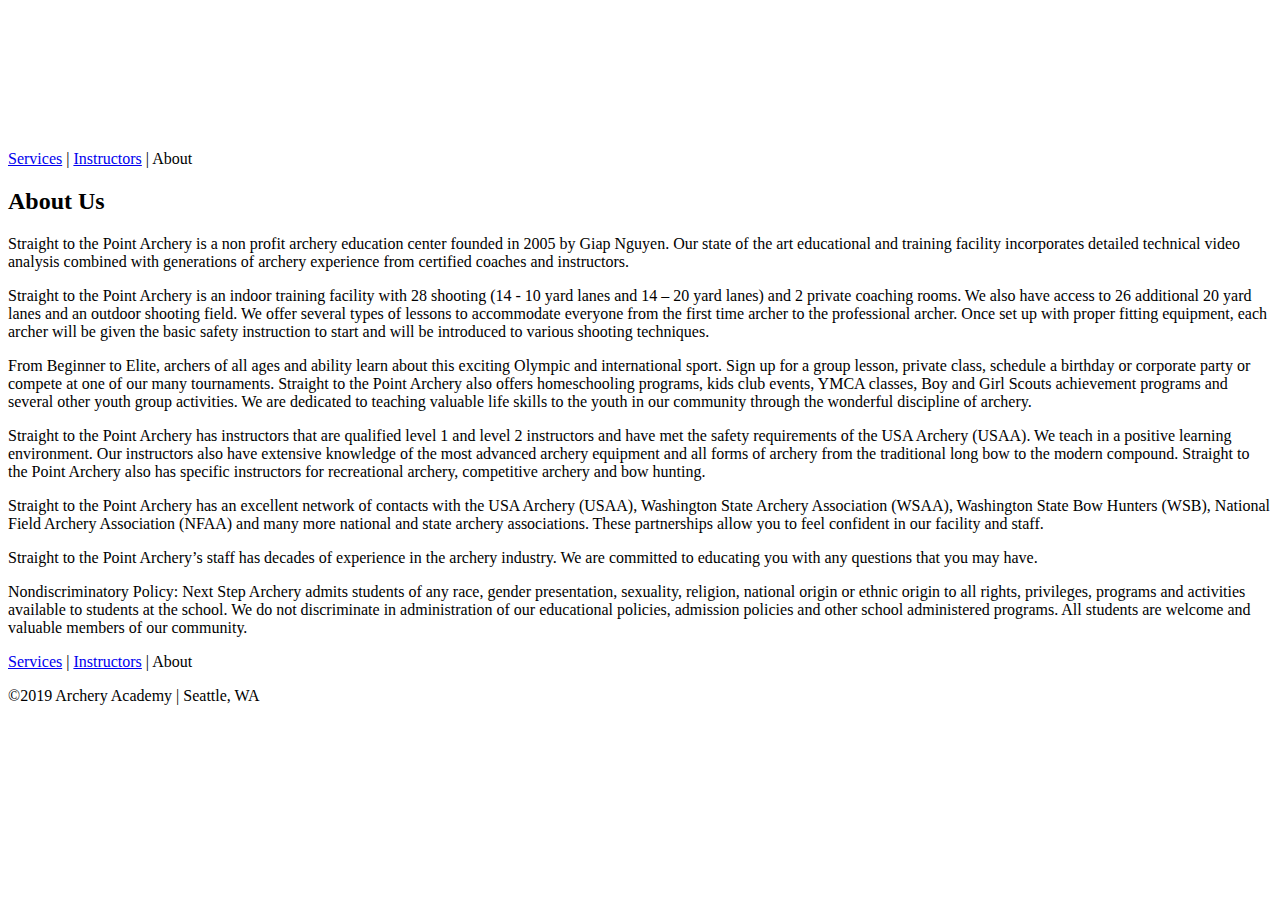
==== about.html @ 1ca1f2bb "Initial commit" ====
<!DOCTYPE html>
<html lang="en">

  <head>
    <meta charset="utf-8">
    <title>Archery Academy</title>
  </head>

  <!-- Body of HTML page -->
  <body>

    <!-- Header -->
    <header>
      <figure>
        <a href="index.html">
          <img src="images/archeryAcademy-logo-white.png" alt="Archery Academy logo" >
        </a>
      </figure>
      <nav>
        <a href="classes.html">Services</a> |
        <a href="instructors.html">Instructors</a> |
        <a>About</a>
      </nav>
    </header>

    <main>

      <h2>About Us</h2>

      <p>Straight to the Point Archery is a non profit archery education center founded in 2005 by Giap Nguyen.  Our state of the art educational and training facility incorporates detailed technical video analysis combined with generations of archery experience from certified coaches and instructors.</p>

      <p>Straight to the Point Archery is an indoor training facility with  28 shooting (14 -  10 yard lanes and 14 – 20 yard lanes) and 2 private coaching rooms. We also have access to 26  additional  20 yard lanes  and an outdoor shooting field.  We offer several types of lessons to accommodate everyone from the first time archer to the professional archer. Once set up with proper fitting equipment, each archer will be given the basic safety instruction to start and will be introduced to various shooting techniques.</p>

      <p>From Beginner to Elite, archers of all ages and ability learn about this exciting Olympic and international sport. Sign up for a group lesson, private class, schedule a birthday or corporate party or compete at one of our many tournaments.  Straight to the Point Archery also offers homeschooling programs, kids club events, YMCA classes, Boy and Girl Scouts achievement programs and several other youth group activities. We are dedicated to teaching valuable life skills to the youth in our community through the wonderful discipline of archery.</p>

      <p>Straight to the Point Archery has instructors that are qualified level 1 and level 2 instructors and have met the safety requirements of the USA Archery (USAA). We teach in a positive learning environment.  Our instructors also have extensive knowledge of the most advanced archery equipment and all forms of archery from the traditional long bow to the modern compound.  Straight to the Point Archery also has specific instructors for recreational archery, competitive archery and bow hunting.</p>

      <p>Straight to the Point Archery has an excellent network of contacts with the USA Archery (USAA), Washington State Archery Association (WSAA), Washington State Bow Hunters (WSB), National Field Archery Association (NFAA) and many more national and state archery associations. These partnerships allow you to feel confident in our facility and staff.</p>

      <p>Straight to the Point Archery’s staff has decades of experience in the archery industry. We are committed to educating you with any questions that you may have.
      </p>

      <p>Nondiscriminatory Policy: Next Step Archery admits students of any race, gender presentation, sexuality, religion, national origin or ethnic origin to all rights, privileges, programs and activities available to students at the school. We do not discriminate in administration of our educational policies, admission policies and other school administered programs. All students are welcome and valuable members of our community.
      </p>

    </main>

    <!-- Bottom of the page stuff -->
    <!-- Footer -->
    <footer> 
      <nav>
        <a href="classes.html">Services</a> |
        <a href="instructors.html">Instructors</a> |
        <a>About</a>
      </nav>
      <p>©2019 Archery Academy | Seattle, WA</p>
    </footer> 
  </body>
</html>
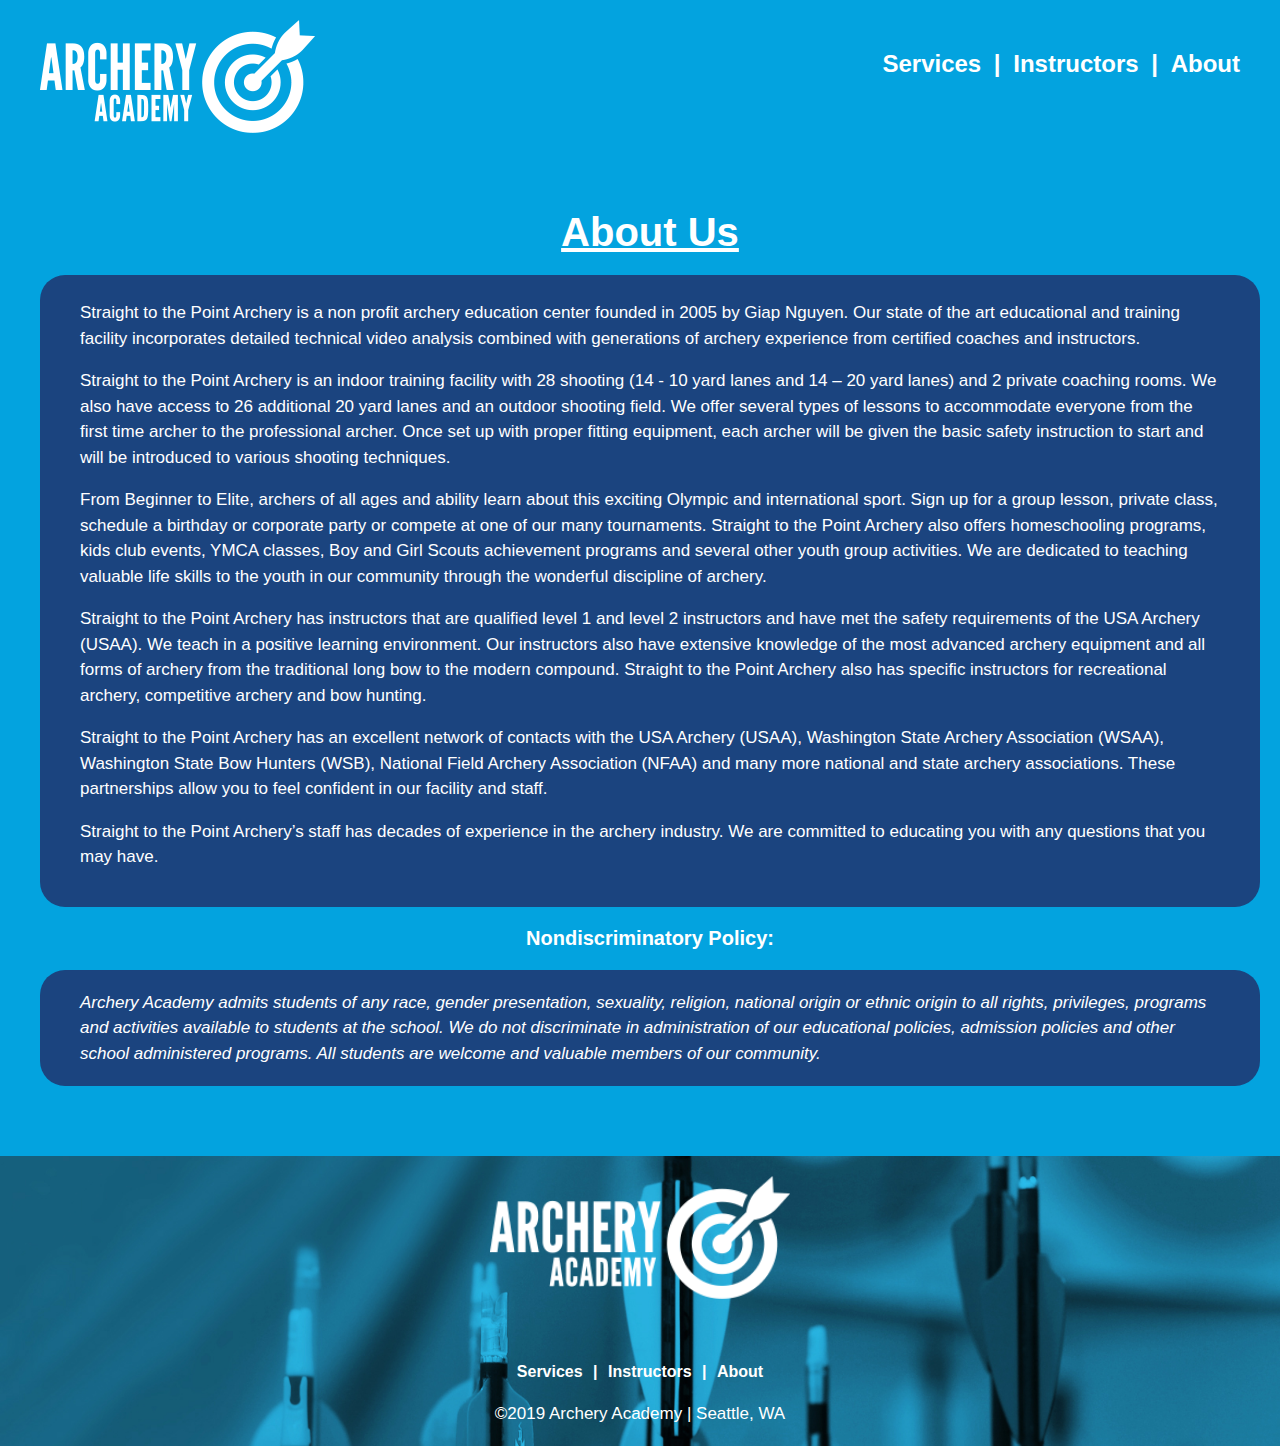
==== commit 7d4550e1: "Add styling to all pages. Site is functional." ====
--- a/about.html
+++ b/about.html
@@ -3,52 +3,61 @@
 
   <head>
     <meta charset="utf-8">
-    <title>Archery Academy</title>
+    <title>About: Archery Academy</title>
+    <link rel="stylesheet" type="text/css" href="styles/about-stylesheet.css">
   </head>
 
   <!-- Body of HTML page -->
   <body>
 
     <!-- Header -->
-    <header>
+    <header id="item-a">
       <figure>
         <a href="index.html">
           <img src="images/archeryAcademy-logo-white.png" alt="Archery Academy logo" >
         </a>
       </figure>
-      <nav>
+      <nav id="header-nav">
         <a href="classes.html">Services</a> |
         <a href="instructors.html">Instructors</a> |
         <a>About</a>
       </nav>
     </header>
 
-    <main>
+    <main id="item-b" class="flex-outer">
 
-      <h2>About Us</h2>
+      <h1>About Us</h1>
 
-      <p>Straight to the Point Archery is a non profit archery education center founded in 2005 by Giap Nguyen.  Our state of the art educational and training facility incorporates detailed technical video analysis combined with generations of archery experience from certified coaches and instructors.</p>
+      <div class="about-div">
+        <p>Straight to the Point Archery is a non profit archery education center founded in 2005 by Giap Nguyen.  Our state of the art educational and training facility incorporates detailed technical video analysis combined with generations of archery experience from certified coaches and instructors.</p>
 
-      <p>Straight to the Point Archery is an indoor training facility with  28 shooting (14 -  10 yard lanes and 14 – 20 yard lanes) and 2 private coaching rooms. We also have access to 26  additional  20 yard lanes  and an outdoor shooting field.  We offer several types of lessons to accommodate everyone from the first time archer to the professional archer. Once set up with proper fitting equipment, each archer will be given the basic safety instruction to start and will be introduced to various shooting techniques.</p>
+        <p>Straight to the Point Archery is an indoor training facility with  28 shooting (14 -  10 yard lanes and 14 – 20 yard lanes) and 2 private coaching rooms. We also have access to 26  additional  20 yard lanes  and an outdoor shooting field.  We offer several types of lessons to accommodate everyone from the first time archer to the professional archer. Once set up with proper fitting equipment, each archer will be given the basic safety instruction to start and will be introduced to various shooting techniques.</p>
 
-      <p>From Beginner to Elite, archers of all ages and ability learn about this exciting Olympic and international sport. Sign up for a group lesson, private class, schedule a birthday or corporate party or compete at one of our many tournaments.  Straight to the Point Archery also offers homeschooling programs, kids club events, YMCA classes, Boy and Girl Scouts achievement programs and several other youth group activities. We are dedicated to teaching valuable life skills to the youth in our community through the wonderful discipline of archery.</p>
+        <p>From Beginner to Elite, archers of all ages and ability learn about this exciting Olympic and international sport. Sign up for a group lesson, private class, schedule a birthday or corporate party or compete at one of our many tournaments.  Straight to the Point Archery also offers homeschooling programs, kids club events, YMCA classes, Boy and Girl Scouts achievement programs and several other youth group activities. We are dedicated to teaching valuable life skills to the youth in our community through the wonderful discipline of archery.</p>
 
-      <p>Straight to the Point Archery has instructors that are qualified level 1 and level 2 instructors and have met the safety requirements of the USA Archery (USAA). We teach in a positive learning environment.  Our instructors also have extensive knowledge of the most advanced archery equipment and all forms of archery from the traditional long bow to the modern compound.  Straight to the Point Archery also has specific instructors for recreational archery, competitive archery and bow hunting.</p>
+        <p>Straight to the Point Archery has instructors that are qualified level 1 and level 2 instructors and have met the safety requirements of the USA Archery (USAA). We teach in a positive learning environment.  Our instructors also have extensive knowledge of the most advanced archery equipment and all forms of archery from the traditional long bow to the modern compound.  Straight to the Point Archery also has specific instructors for recreational archery, competitive archery and bow hunting.</p>
 
-      <p>Straight to the Point Archery has an excellent network of contacts with the USA Archery (USAA), Washington State Archery Association (WSAA), Washington State Bow Hunters (WSB), National Field Archery Association (NFAA) and many more national and state archery associations. These partnerships allow you to feel confident in our facility and staff.</p>
+        <p>Straight to the Point Archery has an excellent network of contacts with the USA Archery (USAA), Washington State Archery Association (WSAA), Washington State Bow Hunters (WSB), National Field Archery Association (NFAA) and many more national and state archery associations. These partnerships allow you to feel confident in our facility and staff.</p>
 
-      <p>Straight to the Point Archery’s staff has decades of experience in the archery industry. We are committed to educating you with any questions that you may have.
-      </p>
+        <p>Straight to the Point Archery’s staff has decades of experience in the archery industry. We are committed to educating you with any questions that you may have.
+        </p>
+      </div>
 
-      <p>Nondiscriminatory Policy: Next Step Archery admits students of any race, gender presentation, sexuality, religion, national origin or ethnic origin to all rights, privileges, programs and activities available to students at the school. We do not discriminate in administration of our educational policies, admission policies and other school administered programs. All students are welcome and valuable members of our community.
+      <h4>Nondiscriminatory Policy:</h4>
+      <p class="ndp">Archery Academy admits students of any race, gender presentation, sexuality, religion, national origin or ethnic origin to all rights, privileges, programs and activities available to students at the school. We do not discriminate in administration of our educational policies, admission policies and other school administered programs. All students are welcome and valuable members of our community.
       </p>
 
     </main>
 
     <!-- Bottom of the page stuff -->
     <!-- Footer -->
-    <footer> 
-      <nav>
+    <footer id="item-c">
+      <figure>
+          <a href="index.html">
+            <img id="logo" src="images/archeryAcademy-logo-white.png" alt="Archery Academy logo" >
+          </a>
+      </figure>
+      <nav id="footer-nav">
         <a href="classes.html">Services</a> |
         <a href="instructors.html">Instructors</a> |
         <a>About</a>
--- a/styles/about-stylesheet.css
+++ b/styles/about-stylesheet.css
@@ -0,0 +1,216 @@
+/************************************************************************
+CSS Stylesheet
+*************************************************************************/
+html {
+  height: 100vh;
+  min-height: 100%;
+  margin: 0;
+  padding: 0;
+}
+
+body {
+  margin: 0;
+  padding: 0;
+  border: 0;
+  min-width: 790px;
+  height: 100%;
+}
+
+h1 {
+  font-family: "arial", sans-serif;
+  font-size: 40px;
+  font-weight: bold;
+  margin: auto;
+  padding: 0;
+  text-decoration: underline;
+}
+
+h4 {
+  font-family: "arial", sans-serif;
+  font-size: 20px;
+  font-weight: bold;
+  margin: auto;
+  padding: 0;
+}
+
+h5 {
+  font-family: "arial", sans-serif;
+  font-size: 14px;
+  font-weight: bold;
+  color: #ecb722;
+  margin: 0;
+  padding: 0;
+}
+
+p {
+  font-family: "arial", sans-serif;
+  font-size: 17px;
+  margin-top: 5px;
+  line-height: 1.5;
+}
+
+
+#item-a {
+  background-color: #03a3df;
+  grid-area: header;
+  display: flex;
+  flex-direction: row;
+  flex-wrap: wrap;
+  justify-content: space-between;
+  border: 0;
+  padding: 0px 40px;
+  margin: 0;
+  height: 160px;
+}
+
+#item-b {
+  background-color: #03a3df;
+  grid-area: main;
+  border: 0;
+  padding: 50px 40px;
+  padding-right: 20px;
+  margin: 0;
+  color: white;
+}
+
+#item-c {
+  grid-area: footer;
+  border: 0;
+  padding: 0;
+  margin: 0;  
+  min-height: 290px;
+}
+
+.container {
+  display: grid;
+  grid-template-columns: 50% 50%;
+  grid-template-rows: auto;
+  grid-template-areas: 
+    "header header"
+    "main main"
+    "footer footer";
+  margin: 0;
+  padding: 0;
+  border: 0;
+}
+
+.flex-outer {
+  display: flex;  
+  flex-direction: column;
+  justify-content: space-between;
+  flex-grow: 1;
+  margin: 0;
+  padding: 0;
+}
+
+.flex-h {
+  margin: auto;
+  padding: 0;
+}
+
+.about-div {
+  background-color: #1b447f;
+  margin: 20px 0px;
+  padding: 20px 40px;
+  border-radius: 25px;
+}
+
+.ndp {
+  background-color: #1b447f;
+  margin: 20px 0px;
+  padding: 20px 40px;
+  border-radius: 25px;
+  font-style: italic;
+}
+
+hr {
+  height: 2px;
+  background-color: #ecb722;
+  border: 0px;
+  margin-top: 10px;
+  margin-bottom: 20px;
+}
+
+figure {
+  padding: 20px 0px;
+  border: 0px;
+  margin: 0px;
+}
+
+#logo {
+  max-width: 100%;
+  min-width: 300px;
+  height: auto;
+}
+
+#header-nav {
+  font-family: "arial", sans-serif;
+  font-size: 24px;
+  font-weight: bold;
+  color: white;
+  padding: 50px 0px;
+  min-width: 300px;
+}
+
+#footer-nav {
+  font-family: "arial", sans-serif;
+  font-size: 16px;
+  font-weight: bold;
+  color: white;
+  min-width: 300px;
+}
+
+header a {
+  color: white;
+  text-decoration: none;
+  padding-left: 6px;
+  padding-right: 6px;
+}
+
+a:first-child {
+  padding-left: 0px;
+}
+
+a:last-child {
+  padding-right: 0px;
+}
+
+footer {
+  background-image: url('../images/footerImage.jpg');
+  background-repeat: no-repeat;
+  background-position: center;
+  background-size: cover;
+  color: white;
+  position: relative;
+}
+
+footer a {
+  color: white;
+  text-decoration: none;
+  padding-left: 6px;
+  padding-right: 6px;
+}
+
+footer figure {
+  margin: auto;
+  text-align: center;
+}
+
+footer nav {
+  position: absolute;
+  bottom: 60px;
+  width: 100%;
+  margin: 5px 0;
+  padding-left: 0;
+  padding-right: 0;
+  text-align: center;
+}
+
+footer p {
+  position: absolute;
+  bottom: 0;
+  width: 100%;
+  margin: auto;
+  text-align: center;
+  padding-bottom: 20px;
+}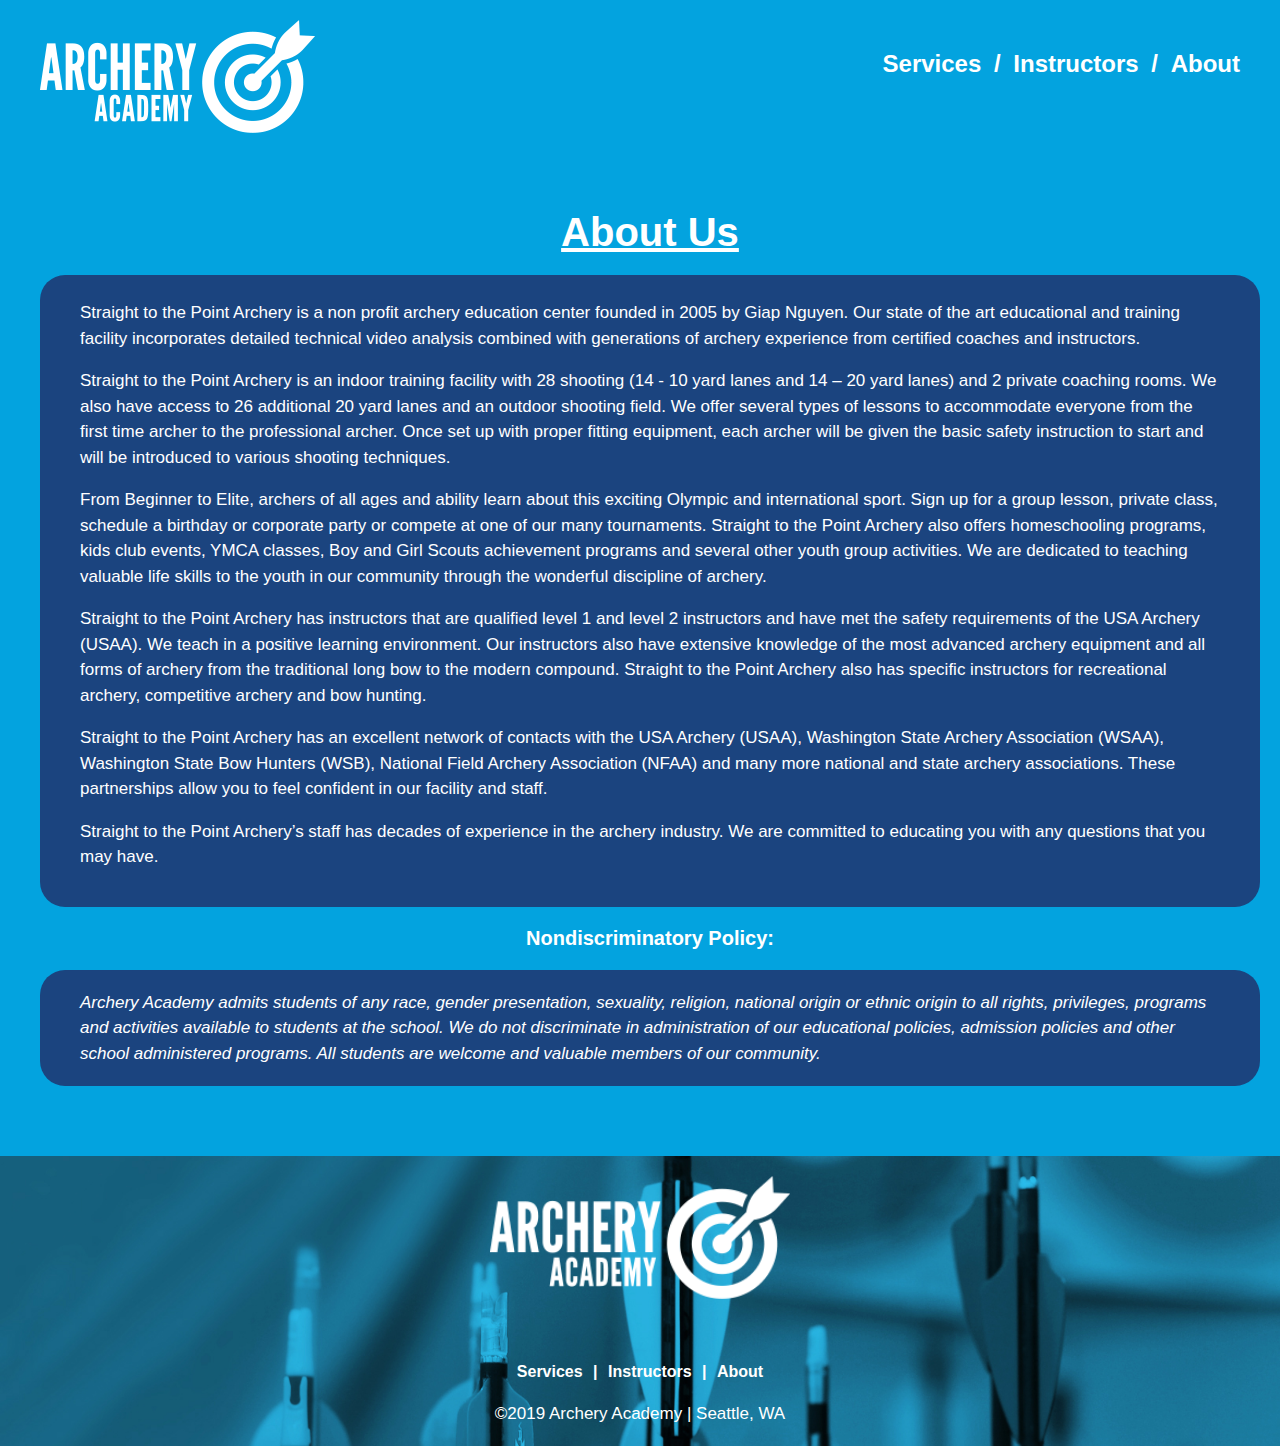
==== commit 1e440d5f: "Update some styling to correct margin issue" ====
--- a/about.html
+++ b/about.html
@@ -18,8 +18,8 @@
         </a>
       </figure>
       <nav id="header-nav">
-        <a href="classes.html">Services</a> |
-        <a href="instructors.html">Instructors</a> |
+        <a href="classes.html">Services</a> /
+        <a href="instructors.html">Instructors</a> /
         <a>About</a>
       </nav>
     </header>
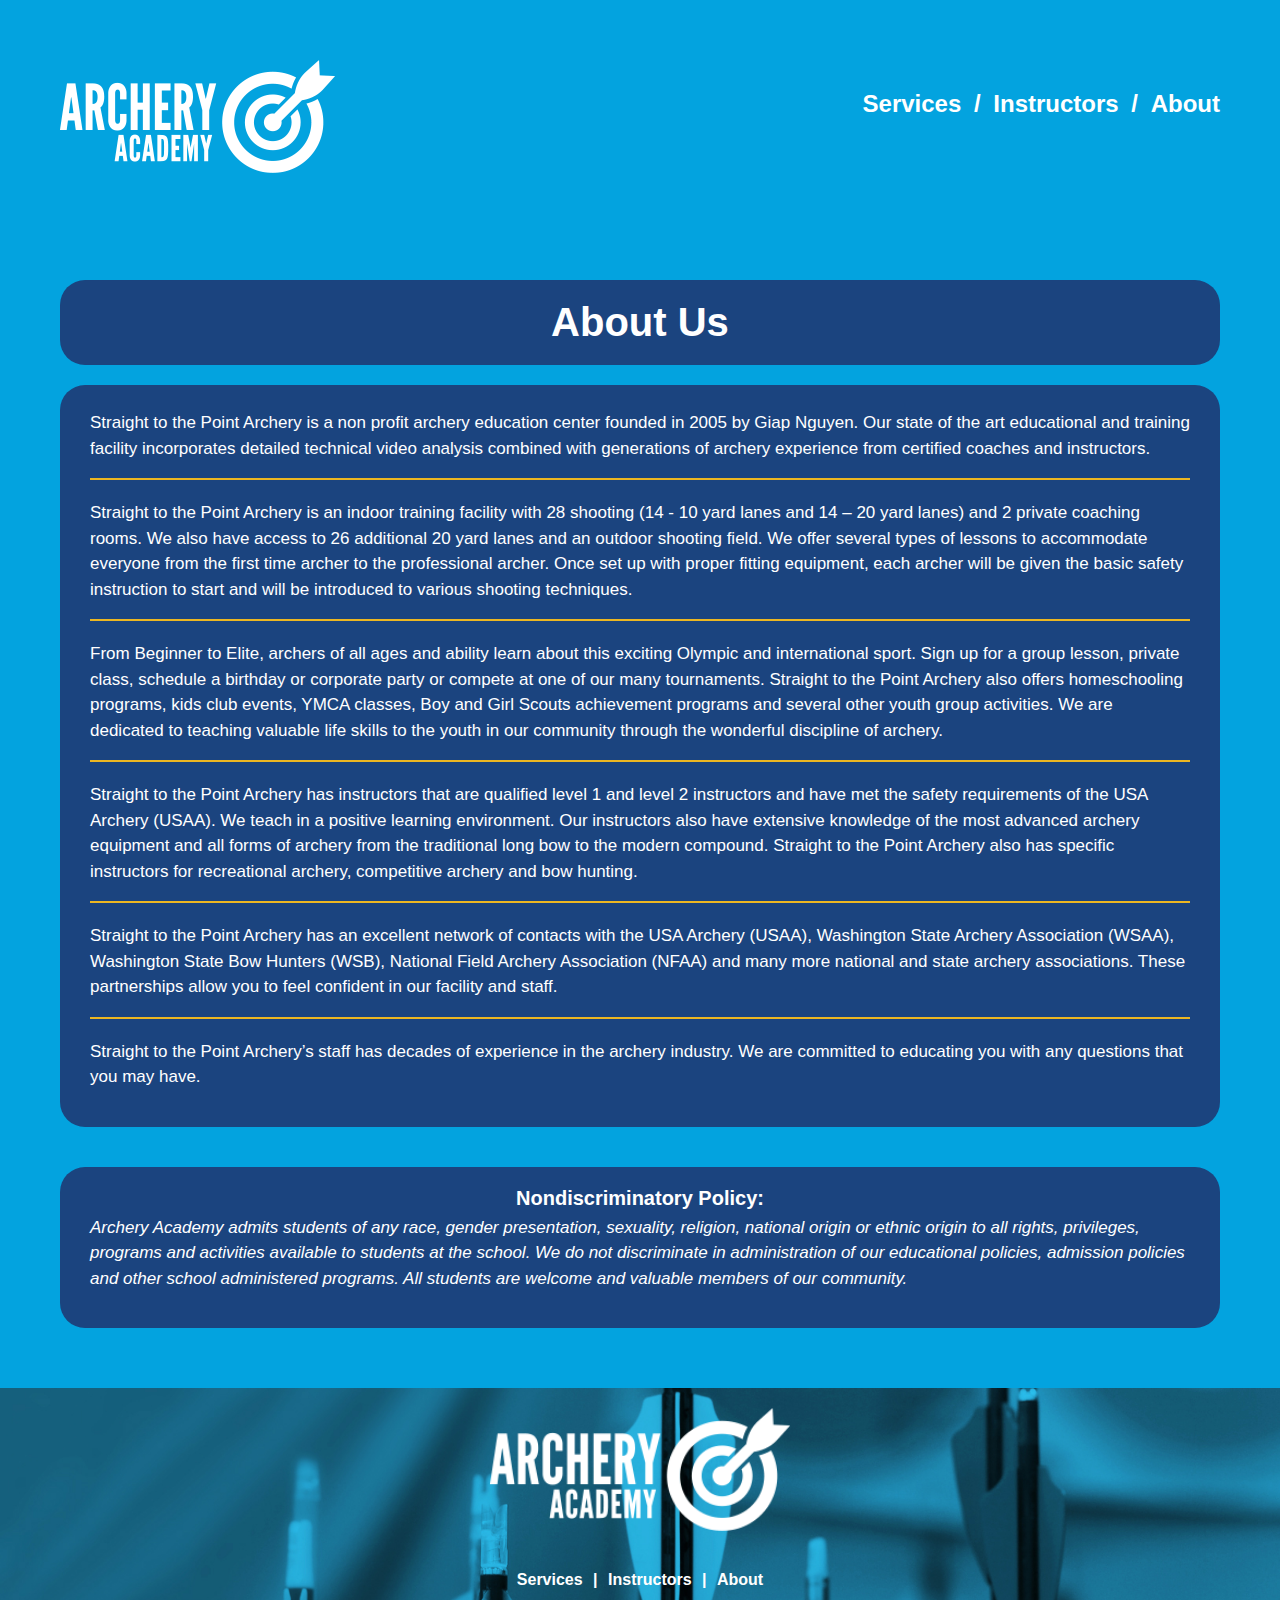
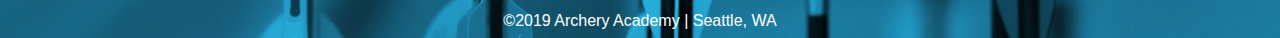
==== commit 8df22abc: "Add accessibility feauturs to site" ====
--- a/about.html
+++ b/about.html
@@ -9,12 +9,12 @@
 
   <!-- Body of HTML page -->
   <body>
-
+    <div id="skip"><a href="#item-b">Skip to Main Content</a></div>
     <!-- Header -->
     <header id="item-a">
       <figure>
         <a href="index.html">
-          <img src="images/archeryAcademy-logo-white.png" alt="Archery Academy logo" >
+          <img src="images/archeryAcademy-logo-white.png" alt="Archery Academy logo, white" >
         </a>
       </figure>
       <nav id="header-nav">
@@ -30,31 +30,32 @@
 
       <div class="about-div">
         <p>Straight to the Point Archery is a non profit archery education center founded in 2005 by Giap Nguyen.  Our state of the art educational and training facility incorporates detailed technical video analysis combined with generations of archery experience from certified coaches and instructors.</p>
-
+        <hr>
         <p>Straight to the Point Archery is an indoor training facility with  28 shooting (14 -  10 yard lanes and 14 – 20 yard lanes) and 2 private coaching rooms. We also have access to 26  additional  20 yard lanes  and an outdoor shooting field.  We offer several types of lessons to accommodate everyone from the first time archer to the professional archer. Once set up with proper fitting equipment, each archer will be given the basic safety instruction to start and will be introduced to various shooting techniques.</p>
-
+        <hr>
         <p>From Beginner to Elite, archers of all ages and ability learn about this exciting Olympic and international sport. Sign up for a group lesson, private class, schedule a birthday or corporate party or compete at one of our many tournaments.  Straight to the Point Archery also offers homeschooling programs, kids club events, YMCA classes, Boy and Girl Scouts achievement programs and several other youth group activities. We are dedicated to teaching valuable life skills to the youth in our community through the wonderful discipline of archery.</p>
-
+        <hr>
         <p>Straight to the Point Archery has instructors that are qualified level 1 and level 2 instructors and have met the safety requirements of the USA Archery (USAA). We teach in a positive learning environment.  Our instructors also have extensive knowledge of the most advanced archery equipment and all forms of archery from the traditional long bow to the modern compound.  Straight to the Point Archery also has specific instructors for recreational archery, competitive archery and bow hunting.</p>
-
+        <hr>
         <p>Straight to the Point Archery has an excellent network of contacts with the USA Archery (USAA), Washington State Archery Association (WSAA), Washington State Bow Hunters (WSB), National Field Archery Association (NFAA) and many more national and state archery associations. These partnerships allow you to feel confident in our facility and staff.</p>
-
+        <hr>
         <p>Straight to the Point Archery’s staff has decades of experience in the archery industry. We are committed to educating you with any questions that you may have.
         </p>
       </div>
 
-      <h4>Nondiscriminatory Policy:</h4>
-      <p class="ndp">Archery Academy admits students of any race, gender presentation, sexuality, religion, national origin or ethnic origin to all rights, privileges, programs and activities available to students at the school. We do not discriminate in administration of our educational policies, admission policies and other school administered programs. All students are welcome and valuable members of our community.
-      </p>
-
+      <div class="ndp">
+        <h4>Nondiscriminatory Policy:</h4>
+        <p class="ndp-policy">Archery Academy admits students of any race, gender presentation, sexuality, religion, national origin or ethnic origin to all rights, privileges, programs and activities available to students at the school. We do not discriminate in administration of our educational policies, admission policies and other school administered programs. All students are welcome and valuable members of our community.
+        </p>
+      </div>
     </main>
 
     <!-- Bottom of the page stuff -->
     <!-- Footer -->
-    <footer id="item-c">
+    <footer id="item-c" title="Footer, background image shows multiple arrows' flecthings and knocks.">
       <figure>
           <a href="index.html">
-            <img id="logo" src="images/archeryAcademy-logo-white.png" alt="Archery Academy logo" >
+            <img id="logo" src="images/archeryAcademy-logo-white.png" alt="Archery Academy logo, white" >
           </a>
       </figure>
       <nav id="footer-nav">
--- a/styles/about-stylesheet.css
+++ b/styles/about-stylesheet.css
@@ -13,16 +13,18 @@
   padding: 0;
   border: 0;
   min-width: 790px;
-  height: 100%;
+  min-height: 100%;
 }
 
 h1 {
   font-family: "arial", sans-serif;
   font-size: 40px;
   font-weight: bold;
-  margin: auto;
-  padding: 0;
-  text-decoration: underline;
+  margin: 0px 20px;
+  padding: 20px 30px;
+  background-color: #1B447F;
+  border-radius: 25px;
+  text-align: center;
 }
 
 h4 {
@@ -58,7 +60,7 @@
   flex-wrap: wrap;
   justify-content: space-between;
   border: 0;
-  padding: 0px 40px;
+  padding: 40px 60px;
   margin: 0;
   height: 160px;
 }
@@ -67,10 +69,10 @@
   background-color: #03a3df;
   grid-area: main;
   border: 0;
-  padding: 50px 40px;
-  padding-right: 20px;
-  margin: 0;
-  color: white;
+  padding: 40px 40px;
+  margin: 0;
+  color: white;
+  min-height: calc(100% - 250px - 160px - 80px);
 }
 
 #item-c {
@@ -78,7 +80,7 @@
   border: 0;
   padding: 0;
   margin: 0;  
-  min-height: 290px;
+  height: 250px;
 }
 
 .container {
@@ -110,17 +112,22 @@
 
 .about-div {
   background-color: #1b447f;
-  margin: 20px 0px;
-  padding: 20px 40px;
+  margin: 20px 20px;
+  padding: 20px 30px;
   border-radius: 25px;
 }
 
 .ndp {
   background-color: #1b447f;
-  margin: 20px 0px;
-  padding: 20px 40px;
+  margin: 20px 20px;
+  padding: 20px 30px;
   border-radius: 25px;
   font-style: italic;
+}
+
+.ndp h4 {
+  text-align: center;
+  font-style: normal;
 }
 
 hr {
@@ -181,7 +188,7 @@
   background-position: center;
   background-size: cover;
   color: white;
-  position: relative;
+ 
 }
 
 footer a {
@@ -194,23 +201,43 @@
 footer figure {
   margin: auto;
   text-align: center;
+  max-width: 400px;
 }
 
 footer nav {
-  position: absolute;
-  bottom: 60px;
-  width: 100%;
-  margin: 5px 0;
-  padding-left: 0;
-  padding-right: 0;
+  width: 400px;
+  margin: auto;
+  margin-top: 15px;
+  padding: 0;
   text-align: center;
 }
 
 footer p {
-  position: absolute;
-  bottom: 0;
-  width: 100%;
-  margin: auto;
-  text-align: center;
-  padding-bottom: 20px;
-}+  font-size: 16px;
+  font-weight: 7;
+  width: 400px;
+  margin: auto;
+  margin-top: 20px;
+  text-align: center;
+  padding: 0;
+}
+
+#skip a
+{
+  position:absolute;
+  left:-10000px;
+  top:auto;
+  width:1px;
+  height:1px;
+  overflow:hidden;
+}
+ 
+#skip a:focus
+{
+  position:absolute;
+  left: 0;
+  top: 0;
+  width:auto;
+  height:auto;
+  color: black;
+}
